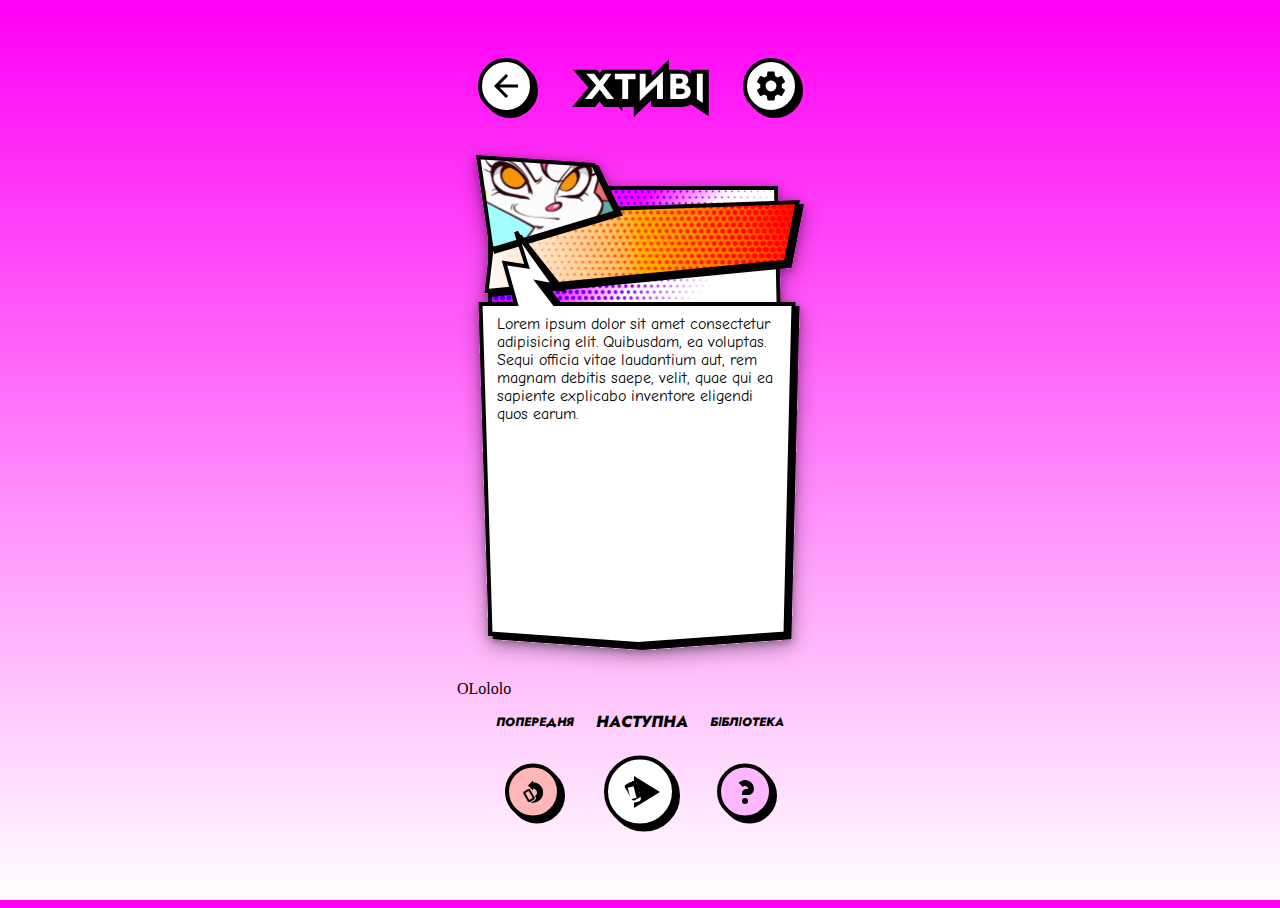
==== index.html @ 3b612b0e "Rename card.html to index.html" ====
<!DOCTYPE html>
<html lang="ua">
<head>
    <meta charset="UTF-8">
    <meta http-equiv="X-UA-Compatible" content="IE=edge">
    <meta name="viewport" content="width=device-width, initial-scale=1.0">
    <title>Document</title>
    <link href="styles/style.css" rel="stylesheet" type="text/css">

    <link rel="preconnect" href="https://fonts.googleapis.com">
    <link rel="preconnect" href="https://fonts.gstatic.com" crossorigin>
    <link href="https://fonts.googleapis.com/css2?family=Jost:ital,wght@1,800&display=swap" rel="stylesheet">

    <link rel="preconnect" href="https://fonts.googleapis.com">
    <link rel="preconnect" href="https://fonts.gstatic.com" crossorigin>
    <link href="https://fonts.googleapis.com/css2?family=Comic+Neue&family=Jost:ital,wght@1,800&display=swap" rel="stylesheet">

    <script src="scripts/script.js"></script>
</head>
<body>
<div class="screen">
    <!--HEADER-->
    <div class="header">
        <img src="img/circle-back.svg">
        <span class="logo"><img src="img/xtyvi-logo.svg"></span> 
        <img src="img/circle-settings.svg">
    </div>
    <!--END OF HEADER-->
    
    <!--MAIN CARD-->
    <div>    
        <img src="img/card.svg">
        <div class="primer">OLololo</div>
        <div class="text">
            Lorem ipsum dolor sit amet consectetur adipisicing elit. Quibusdam, ea voluptas. Sequi officia vitae laudantium aut, rem magnam debitis saepe, velit, quae qui ea sapiente explicabo inventore eligendi quos earum.
        </div>
        <!--<div class="fade"><img src="img/fade.svg"></div>-->   
    </div>

  
    <!--END OF MAIN CARD-->


    <!--FOOTER-->
    <table>
        <tr>
            <td class="button-text-secondary">
                ПОПЕРЕДНЯ
            </td>
            <td class="button-text-main">
                НАСТУПНА
            </td>
            <td class="button-text-secondary">
                БІБЛІОТЕКА
            </td>
        </tr>
        <tr>
            <td>
               <img src="img/circle-previous.svg">
            </td>
            <td>
                <img src="img/circle-next.svg">
            </td>
            <td>
                <img src="img/help.svg">
            </td>
        </tr>
    </table>
    <!--END OF FOOTER-->
</body>
</html>
---- styles/style.css ----
html, body {
    height: 100%;
}

.container{
    width: 500px;
    height: 100px;
    background-color: #ffffff;
    border: #000 2px solid;
    padding: auto;

}

.text{
    width: 285px;
    height: 310px;
    overflow: scroll;
    overflow-x: hidden;
    overflow-y: auto;
    position: absolute;
    top: 315px;
    padding-left: 40px;

    font-family: "Comic Neue";
    
}

.fade{
    position: absolute;
    top: 570px;
    padding-left: 40px;
}

/* width */
::-webkit-scrollbar {
    width: 5px;
  }
  
  /* Track */
  ::-webkit-scrollbar-track {
    background: #f1f1f1; 
  }
   
  /* Handle */
  ::-webkit-scrollbar-thumb {
    background: #888; 
  }
  
  /* Handle on hover */
  ::-webkit-scrollbar-thumb:hover {
    background: #555; 
  }

.card {
    width: 366px;
    height: 354px;
}

.primer{
    
}

.screen{
    display: flex;
    align-items: center;
    justify-content: center;
    flex-direction: column;
}

.logo
{
    padding-left: 30px;
    padding-right: 30px;
}

.header{
    padding-top: 50px;
    padding-bottom: 20px;
}

.button-text-secondary{
font-family: Jost, sans-serif;
font-style: italic;
font-weight: 800;
font-size: 12px;
color: #000;
text-align: center;
}

.button-text-main{
    font-family: Jost, sans-serif;
    font-style: italic;
    font-weight: 800;
    font-size: 16px;
    color: #000;
    text-align: center;
}

table {
border: 0;
}

td{
    text-align: center;
    padding: 10px;
}

body{
    background-image: linear-gradient(#FF00F5,#ffffff);
}
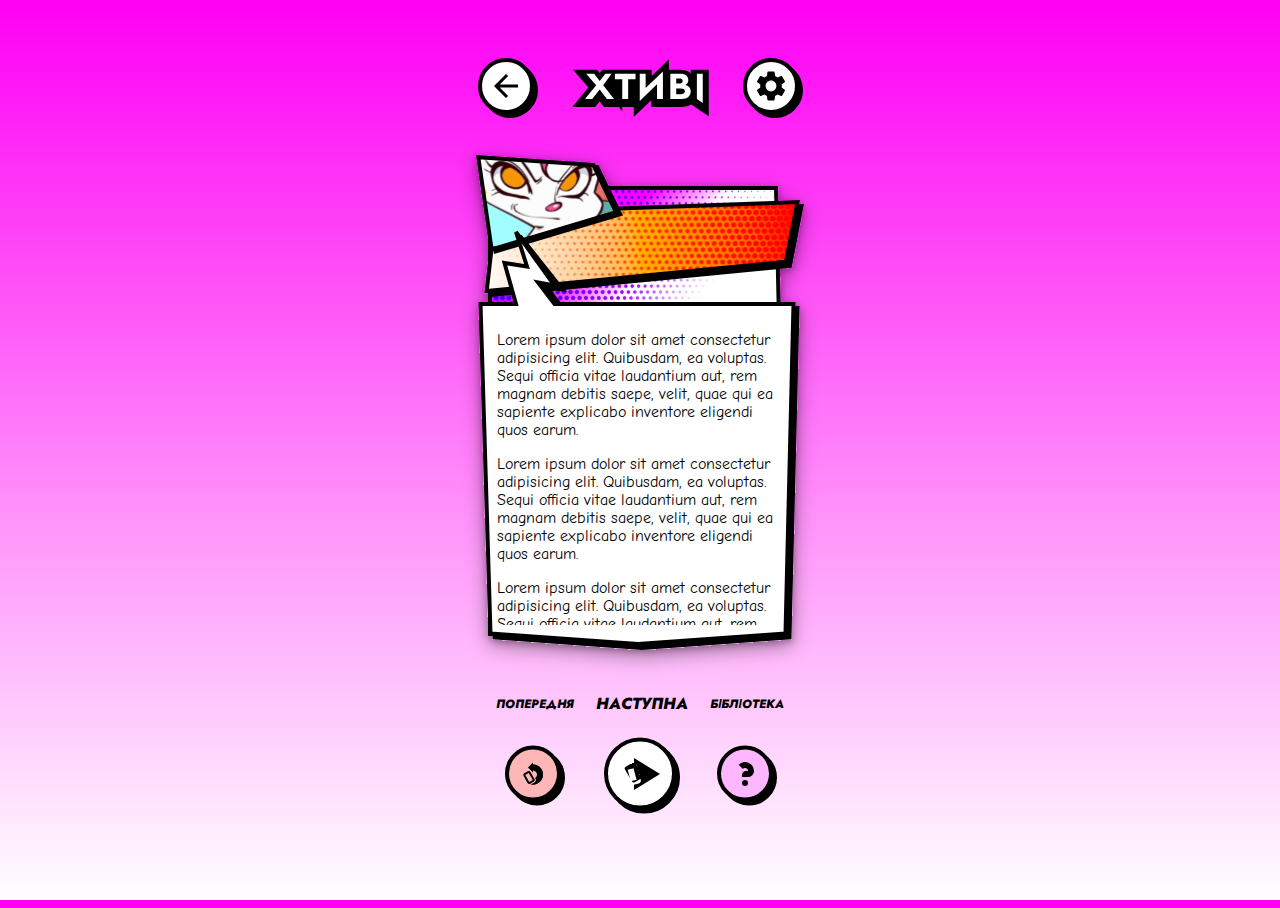
==== commit 05d7e1b8: "Update index.html" ====
--- a/index.html
+++ b/index.html
@@ -30,9 +30,10 @@
     <!--MAIN CARD-->
     <div>    
         <img src="img/card.svg">
-        <div class="primer">OLololo</div>
         <div class="text">
-            Lorem ipsum dolor sit amet consectetur adipisicing elit. Quibusdam, ea voluptas. Sequi officia vitae laudantium aut, rem magnam debitis saepe, velit, quae qui ea sapiente explicabo inventore eligendi quos earum.
+          <p>Lorem ipsum dolor sit amet consectetur adipisicing elit. Quibusdam, ea voluptas. Sequi officia vitae laudantium aut, rem magnam debitis saepe, velit, quae qui ea sapiente explicabo inventore eligendi quos earum.</p>
+          <p>Lorem ipsum dolor sit amet consectetur adipisicing elit. Quibusdam, ea voluptas. Sequi officia vitae laudantium aut, rem magnam debitis saepe, velit, quae qui ea sapiente explicabo inventore eligendi quos earum.</p>
+          <p>Lorem ipsum dolor sit amet consectetur adipisicing elit. Quibusdam, ea voluptas. Sequi officia vitae laudantium aut, rem magnam debitis saepe, velit, quae qui ea sapiente explicabo inventore eligendi quos earum.</p>  
         </div>
         <!--<div class="fade"><img src="img/fade.svg"></div>-->   
     </div>
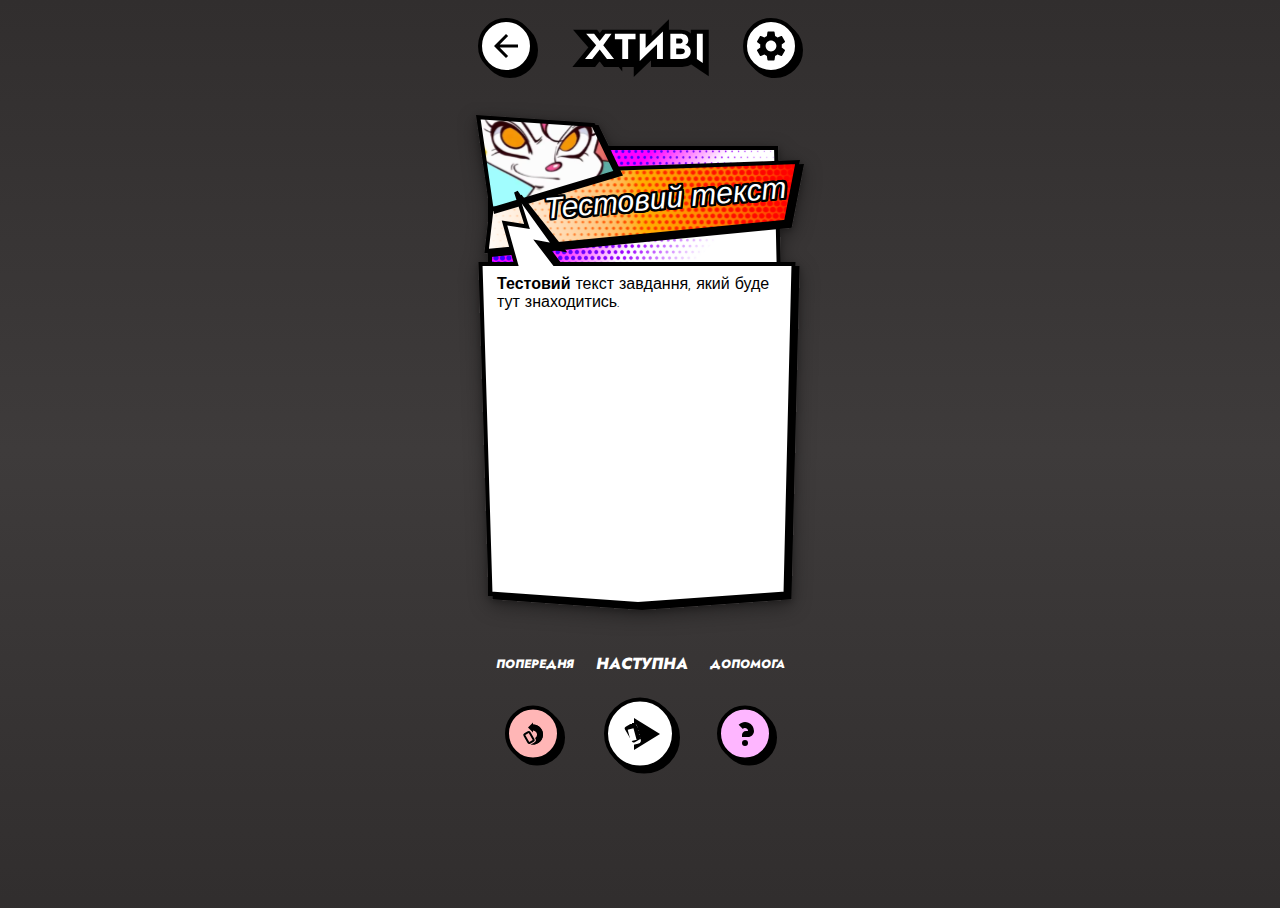
==== commit 49bc1d50: "Add JS" ====
--- a/index.html
+++ b/index.html
@@ -4,18 +4,13 @@
     <meta charset="UTF-8">
     <meta http-equiv="X-UA-Compatible" content="IE=edge">
     <meta name="viewport" content="width=device-width, initial-scale=1.0">
-    <title>Document</title>
+    <title>ХТИВІ - Гра для дорослих дітей</title>
     <link href="styles/style.css" rel="stylesheet" type="text/css">
 
     <link rel="preconnect" href="https://fonts.googleapis.com">
     <link rel="preconnect" href="https://fonts.gstatic.com" crossorigin>
     <link href="https://fonts.googleapis.com/css2?family=Jost:ital,wght@1,800&display=swap" rel="stylesheet">
-
-    <link rel="preconnect" href="https://fonts.googleapis.com">
-    <link rel="preconnect" href="https://fonts.gstatic.com" crossorigin>
     <link href="https://fonts.googleapis.com/css2?family=Comic+Neue&family=Jost:ital,wght@1,800&display=swap" rel="stylesheet">
-
-    <script src="scripts/script.js"></script>
 </head>
 <body>
 <div class="screen">
@@ -30,10 +25,10 @@
     <!--MAIN CARD-->
     <div>    
         <img src="img/card.svg">
+        <div class="card-title">
+        </div>
+        <div class="card-detail"></div>
         <div class="text">
-          <p>Lorem ipsum dolor sit amet consectetur adipisicing elit. Quibusdam, ea voluptas. Sequi officia vitae laudantium aut, rem magnam debitis saepe, velit, quae qui ea sapiente explicabo inventore eligendi quos earum.</p>
-          <p>Lorem ipsum dolor sit amet consectetur adipisicing elit. Quibusdam, ea voluptas. Sequi officia vitae laudantium aut, rem magnam debitis saepe, velit, quae qui ea sapiente explicabo inventore eligendi quos earum.</p>
-          <p>Lorem ipsum dolor sit amet consectetur adipisicing elit. Quibusdam, ea voluptas. Sequi officia vitae laudantium aut, rem magnam debitis saepe, velit, quae qui ea sapiente explicabo inventore eligendi quos earum.</p>  
         </div>
         <!--<div class="fade"><img src="img/fade.svg"></div>-->   
     </div>
@@ -52,7 +47,7 @@
                 НАСТУПНА
             </td>
             <td class="button-text-secondary">
-                БІБЛІОТЕКА
+                ДОПОМОГА
             </td>
         </tr>
         <tr>
@@ -68,5 +63,6 @@
         </tr>
     </table>
     <!--END OF FOOTER-->
+    <script src="scripts/script.js"></script>
 </body>
 </html>
--- a/styles/style.css
+++ b/styles/style.css
@@ -18,10 +18,9 @@
     overflow-x: hidden;
     overflow-y: auto;
     position: absolute;
-    top: 315px;
+    top: 275px;
     padding-left: 40px;
-
-    font-family: "Comic Neue";
+    font-family: "Comic Neue", sans-serif;
     
 }
 
@@ -56,8 +55,42 @@
     height: 354px;
 }
 
-.primer{
-    
+.card-title{
+    width: 250px;
+    position: absolute;
+    top: 185px;
+    padding-left: 80px;
+    text-align: right;
+    color: #fff;
+    font-family: "Roboto", sans-serif;
+    font-weight: 500;
+    font-style: italic;
+    font-size: 30px;
+    transform:rotate(-5deg);
+    text-shadow: 1px 1px 0 #000,
+    -1px 1px 0 #000,
+    1px -1px 0 #000,
+    -1px -1px 0 #000,
+    0px 1px 0 #000,
+    0px -1px 0 #000,
+    -1px 0px 0 #000,
+    1px 0px 0 #000,
+    2px 2px 0 #000,
+    -2px 2px 0 #000,
+    2px -2px 0 #000,
+    -2px -2px 0 #000,
+    0px 2px 0 #000,
+    0px -2px 0 #000,
+    -2px 0px 0 #000,
+    2px 0px 0 #000,
+    1px 2px 0 #000,
+    -1px 2px 0 #000,
+    1px -2px 0 #000,
+    -1px -2px 0 #000,
+    2px 1px 0 #000,
+    -2px 1px 0 #000,
+    2px -1px 0 #000,
+    -2px -1px 0 #000;
 }
 
 .screen{
@@ -74,7 +107,7 @@
 }
 
 .header{
-    padding-top: 50px;
+    padding-top: 10px;
     padding-bottom: 20px;
 }
 
@@ -83,7 +116,7 @@
 font-style: italic;
 font-weight: 800;
 font-size: 12px;
-color: #000;
+color: #fff;
 text-align: center;
 }
 
@@ -92,7 +125,7 @@
     font-style: italic;
     font-weight: 800;
     font-size: 16px;
-    color: #000;
+    color: #fff;
     text-align: center;
 }
 
@@ -106,5 +139,5 @@
 }
 
 body{
-    background-image: linear-gradient(#FF00F5,#ffffff);
+    background-image: linear-gradient(#312E2E,#3E3B3B, #312E2E);
 }
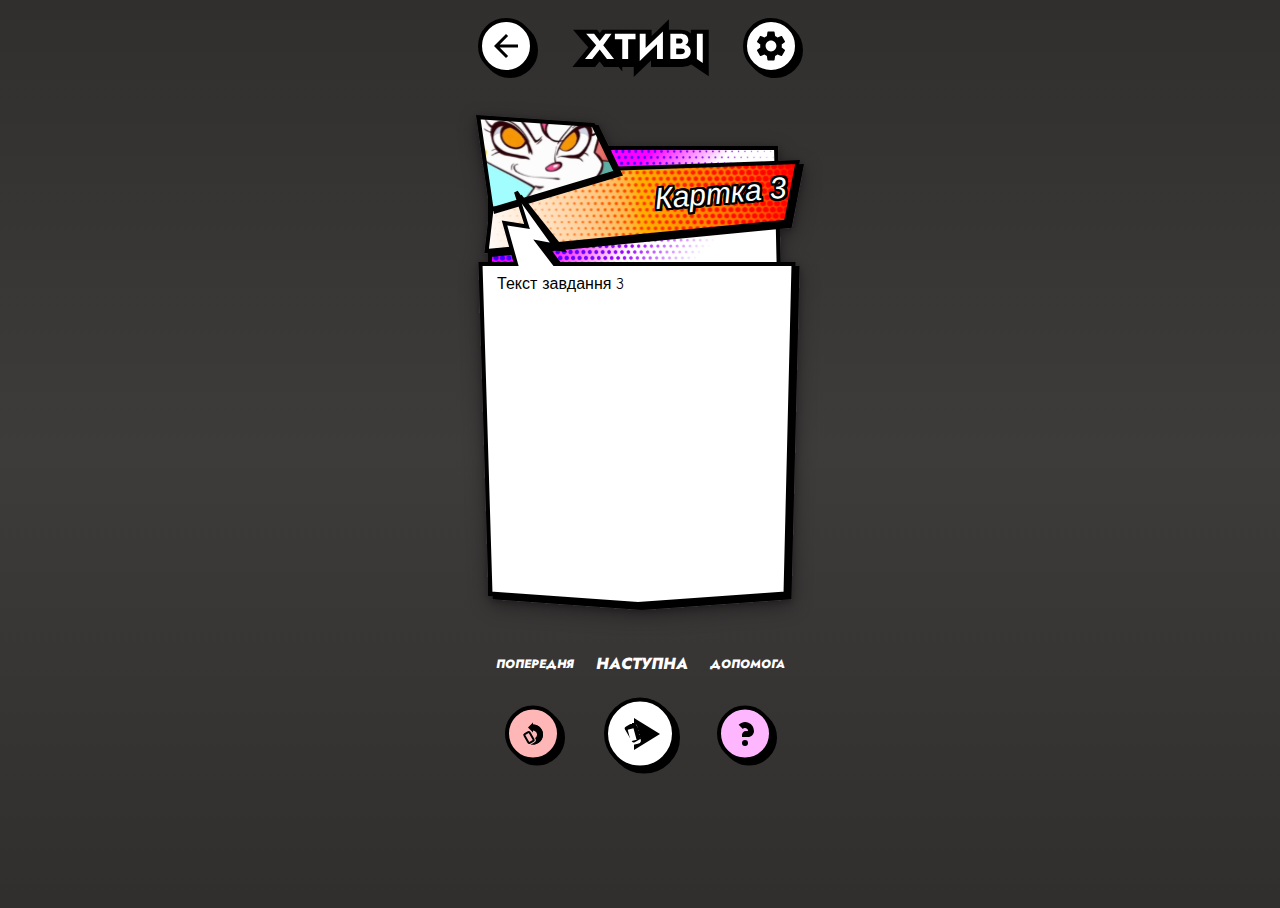
==== commit 3cbaafa0: "Fix js" ====
--- a/index.html
+++ b/index.html
@@ -55,7 +55,7 @@
                <img src="img/circle-previous.svg">
             </td>
             <td>
-                <img src="img/circle-next.svg">
+                <a href="" onclick="newCard()"><img src="img/circle-next.svg"></a> 
             </td>
             <td>
                 <img src="img/help.svg">
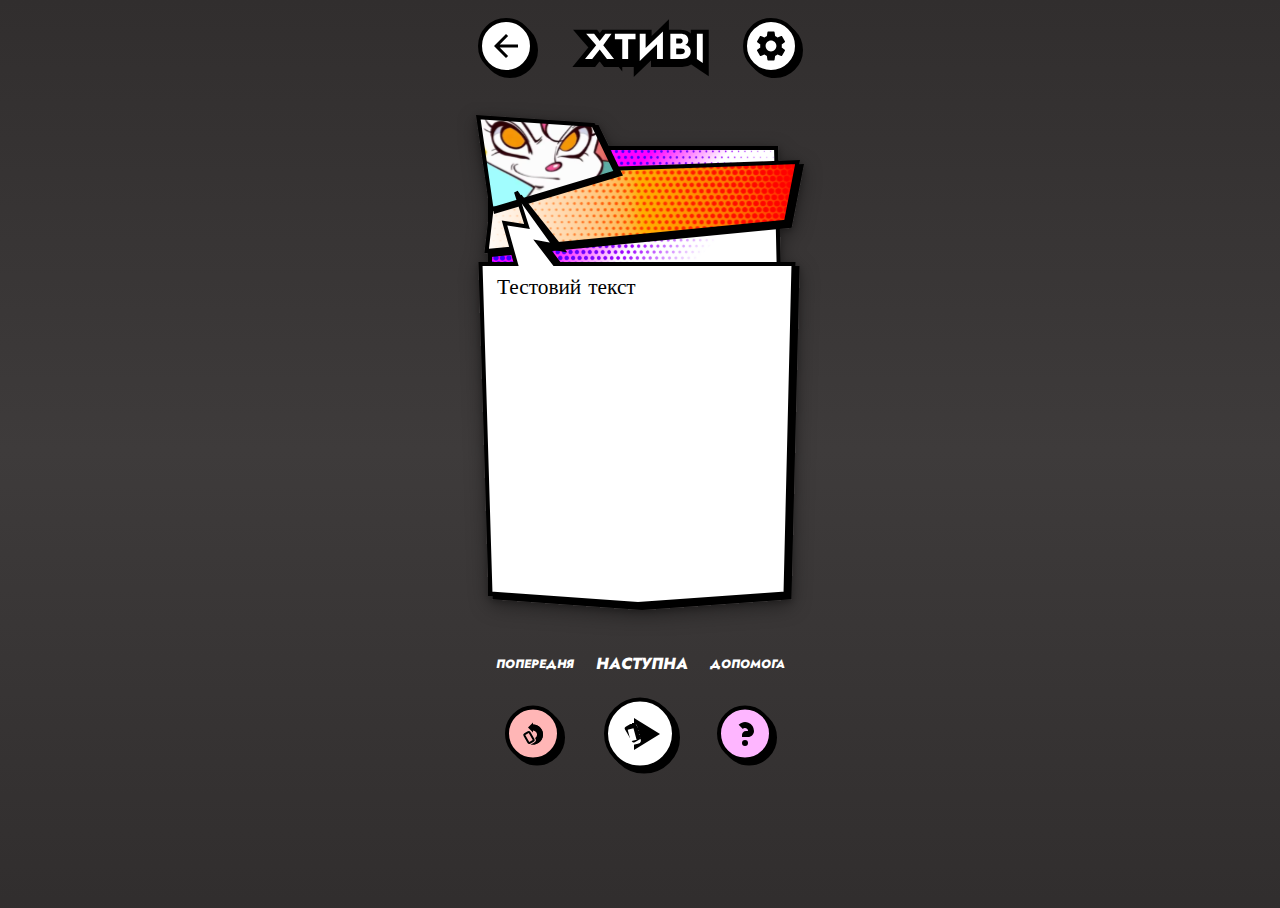
==== commit d45623cc: "Add JSON" ====
--- a/index.html
+++ b/index.html
@@ -25,10 +25,9 @@
     <!--MAIN CARD-->
     <div>    
         <img src="img/card.svg">
-        <div class="card-title">
-        </div>
+        <div class="card-title"></div>
         <div class="card-detail"></div>
-        <div class="text">
+        <div class="text" id="text"> Тестовий текст
         </div>
         <!--<div class="fade"><img src="img/fade.svg"></div>-->   
     </div>
@@ -55,7 +54,7 @@
                <img src="img/circle-previous.svg">
             </td>
             <td>
-                <a href="" onclick="newCard()"><img src="img/circle-next.svg"></a> 
+                <a href="" onclick="newCard(cards);"><img src="img/circle-next.svg"></a> 
             </td>
             <td>
                 <img src="img/help.svg">
@@ -63,6 +62,6 @@
         </tr>
     </table>
     <!--END OF FOOTER-->
-    <script src="scripts/script.js"></script>
+    <script type="module" src="scripts/script.js"></script>
 </body>
 </html>
--- a/styles/style.css
+++ b/styles/style.css
@@ -20,7 +20,8 @@
     position: absolute;
     top: 275px;
     padding-left: 40px;
-    font-family: "Comic Neue", sans-serif;
+    font-size: 16pt;
+    font-family: 'Comic Neue', cursive;
     
 }
 
@@ -121,7 +122,7 @@
 }
 
 .button-text-main{
-    font-family: Jost, sans-serif;
+    font-family: "Jost", sans-serif;
     font-style: italic;
     font-weight: 800;
     font-size: 16px;
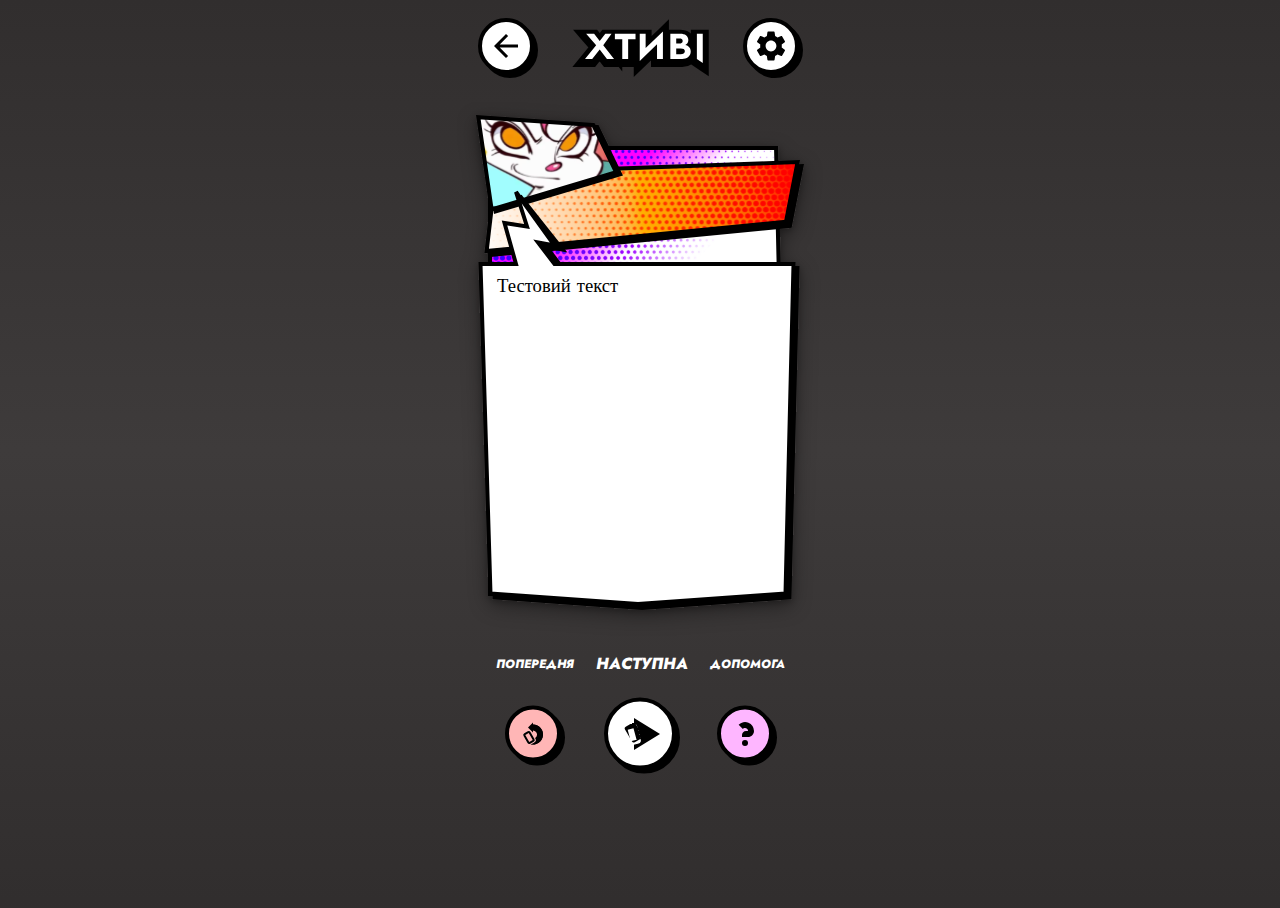
==== commit 022bf900: "Add Jquery update page" ====
--- a/index.html
+++ b/index.html
@@ -54,7 +54,7 @@
                <img src="img/circle-previous.svg">
             </td>
             <td>
-                <a href="" onclick="newCard(cards);"><img src="img/circle-next.svg"></a> 
+                <img src="img/circle-next.svg" id="next">
             </td>
             <td>
                 <img src="img/help.svg">
@@ -62,6 +62,7 @@
         </tr>
     </table>
     <!--END OF FOOTER-->
+    <script src="libs/jquery/jquery-3-6-1.js"></script>
     <script type="module" src="scripts/script.js"></script>
 </body>
 </html>
--- a/styles/style.css
+++ b/styles/style.css
@@ -20,7 +20,7 @@
     position: absolute;
     top: 275px;
     padding-left: 40px;
-    font-size: 16pt;
+    font-size: 14pt;
     font-family: 'Comic Neue', cursive;
     
 }
